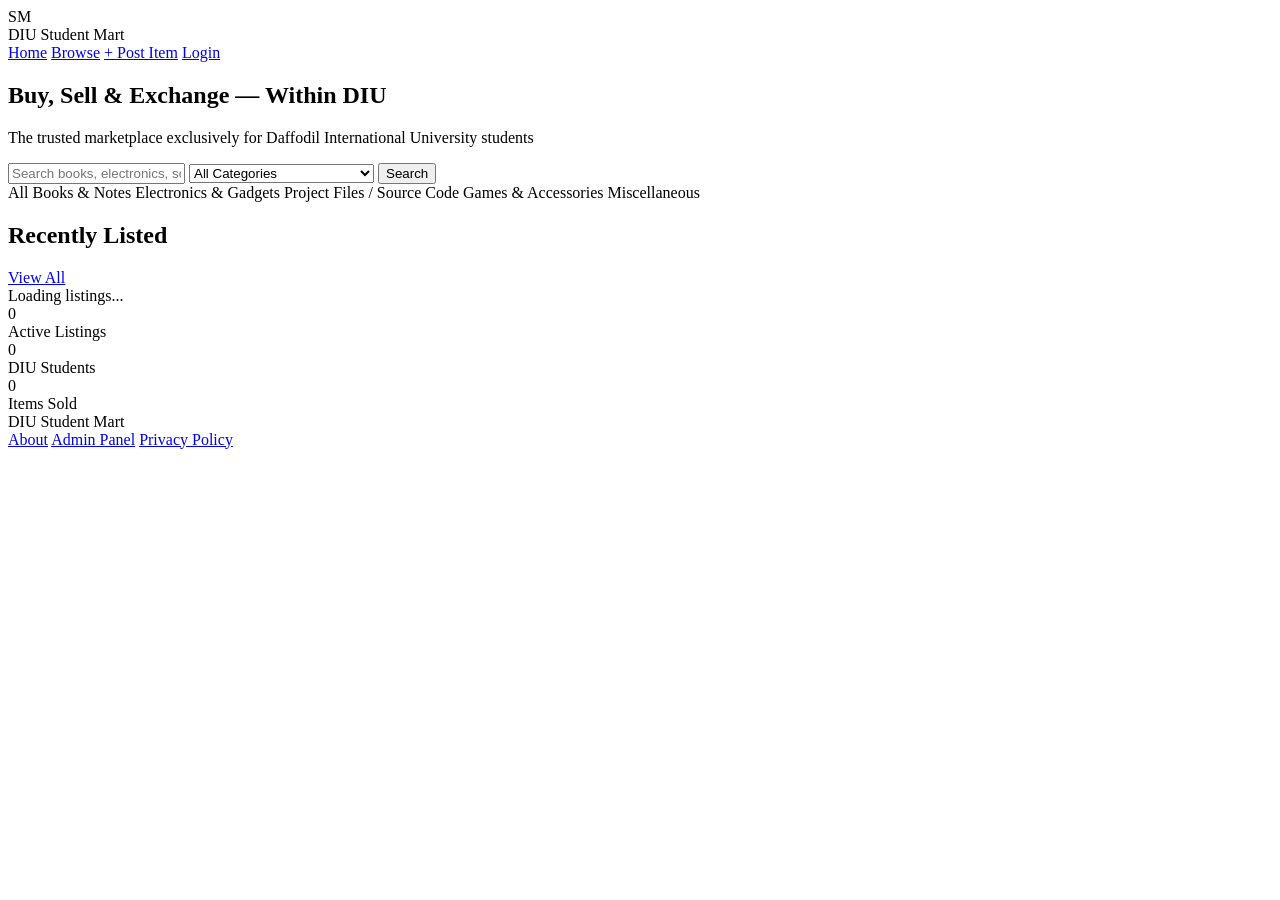
==== index.html @ abf8feaa "232-35-433 worked on client side logic in index" ====
<!DOCTYPE html>
<html lang="en">
<head>
  <meta charset="UTF-8">
  <meta name="viewport" content="width=device-width, initial-scale=1.0">
  <title>DIU Student Mart</title>
  <link rel="stylesheet" href="style.css">
</head>
<body>
 
  <!-- NAVBAR -->
  <nav class="navbar">
    <div class="nav-logo" onclick="window.location.href='index.html'">
      <div class="logo-box">SM</div>
      DIU Student Mart
    </div>
    <div class="nav-links">
      <a href="index.html" class="active">Home</a>
      <a href="listings.html">Browse</a>
      <a href="post-listing.html" class="btn-post">+ Post Item</a>
      <a href="profile.html" id="nav-profile" style="display:none">Profile</a>
      <a href="admin.html" id="nav-admin" style="display:none">Admin</a>
      <a href="auth.html" id="nav-login">Login</a>
      <a href="#" id="nav-logout" style="display:none" onclick="logout()">Logout</a>
    </div>
  </nav>
 
  <!-- HERO -->
  <section class="hero">
    <h1>Buy, Sell & Exchange — Within DIU</h1>
    <p>The trusted marketplace exclusively for Daffodil International University students</p>
    <div class="search-bar">
      <input type="text" id="search-input" placeholder="Search books, electronics, source code...">
      <select id="search-cat">
        <option value="">All Categories</option>
        <option>Books & Notes</option>
        <option>Electronics & Gadgets</option>
        <option>Project Files / Source Code</option>
        <option>Games & Accessories</option>
        <option>Miscellaneous</option>
      </select>
      <button onclick="searchItems()">Search</button>
    </div>
  </section>
 
  <!-- CATEGORIES -->
  <section class="container">
    <div class="cat-pills" id="cat-pills">
      <span class="cat-pill active" onclick="filterCat('', this)">All</span>
      <span class="cat-pill" onclick="filterCat('Books & Notes', this)">Books & Notes</span>
      <span class="cat-pill" onclick="filterCat('Electronics & Gadgets', this)">Electronics & Gadgets</span>
      <span class="cat-pill" onclick="filterCat('Project Files / Source Code', this)">Project Files / Source Code</span>
      <span class="cat-pill" onclick="filterCat('Games & Accessories', this)">Games & Accessories</span>
      <span class="cat-pill" onclick="filterCat('Miscellaneous', this)">Miscellaneous</span>
    </div>
  </section>
  
  <!-- LISTINGS -->

  <section class="container">
    <div class="section-header">
      <h2>Recently Listed</h2>
      <a href="listings.html">View All</a>
    </div>
    <div class="grid" id="home-grid">
      <div class="loading">Loading listings...</div>
    </div>
  </section>
 
  <!-- STATS -->
  <section class="container">
    <div class="stats-row">
      <div class="stat-box">
        <div class="stat-num" id="stat-listings">0</div>
        <div class="stat-label">Active Listings</div>
      </div>
      <div class="stat-box">
        <div class="stat-num" id="stat-users">0</div>
        <div class="stat-label">DIU Students</div>
      </div>
      <div class="stat-box">
        <div class="stat-num" id="stat-sold">0</div>
        <div class="stat-label">Items Sold</div>
      </div>
    </div>
  </section>
 
  <!-- FOOTER -->
  <footer class="footer">
    <div class="footer-logo">DIU Student Mart</div>
    <div class="footer-links">
      <a href="#">About</a>
      <a href="admin.html">Admin Panel</a>
      <a href="#">Privacy Policy</a>
    </div>
  </footer>
 
  <script src="app.js"></script>
  <script>
 // Load listings on page load
    window.onload = function() {
      checkLoginStatus();
      loadHomeListings();
      loadStats();
    };
 
    function loadHomeListings(cat = '', search = '') {
      fetch(`api/listings.php?action=getAll&cat=${cat}&search=${search}`)
        .then(res => res.json())
        .then(data => {
          const grid = document.getElementById('home-grid');
          if (!data.length) {
            grid.innerHTML = '<div class="empty">No listings found.</div>';
            return;
          }
          grid.innerHTML = data.slice(0, 8).map(cardHtml).join('');
        })
        .catch(() => {
          document.getElementById('home-grid').innerHTML = '<div class="empty">Could not load listings. Make sure XAMPP is running.</div>';
        });
    }
 
    function loadStats() {
      fetch('api/listings.php?action=stats')
        .then(res => res.json())
        .then(data => {
          document.getElementById('stat-listings').textContent = data.listings || 0;
          document.getElementById('stat-users').textContent = data.users || 0;
          document.getElementById('stat-sold').textContent = data.sold || 0;
        });
    }
 
    function filterCat(cat, el) {
      document.querySelectorAll('.cat-pill').forEach(p => p.classList.remove('active'));
      el.classList.add('active');
      loadHomeListings(cat);
    }
 
    function searchItems() {
      const q = document.getElementById('search-input').value;
      const cat = document.getElementById('search-cat').value;
      window.location.href = `listings.html?search=${q}&cat=${cat}`;
    }
  </script>
</body>
</html>
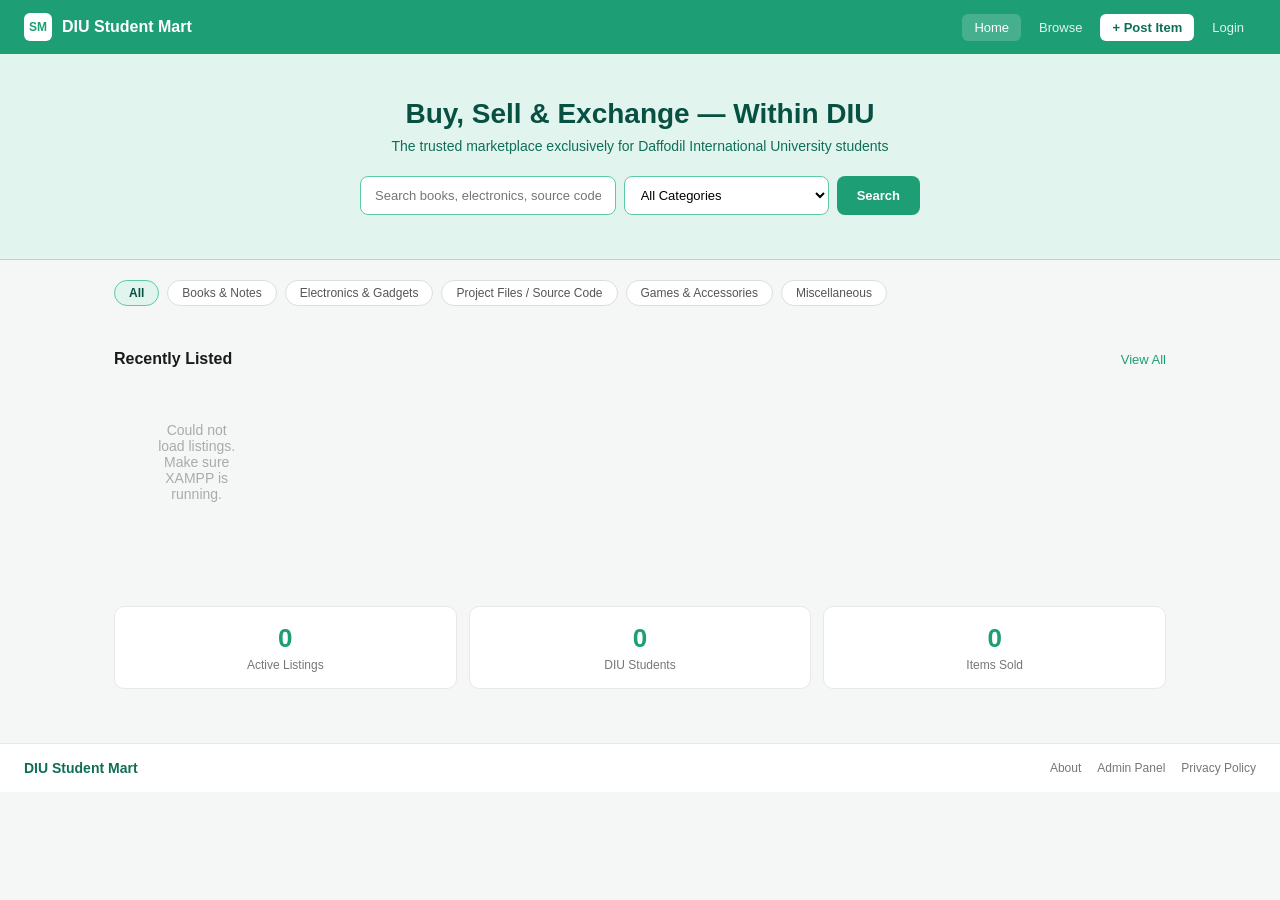
==== commit e0a984bc: "232-35-584 fix the searchiteam issues" ====
--- a/index.html
+++ b/index.html
@@ -56,7 +56,6 @@
   </section>
   
   <!-- LISTINGS -->
-
   <section class="container">
     <div class="section-header">
       <h2>Recently Listed</h2>
@@ -97,7 +96,6 @@
  
   <script src="app.js"></script>
   <script>
- // Load listings on page load
     window.onload = function() {
       checkLoginStatus();
       loadHomeListings();
@@ -139,7 +137,8 @@
     function searchItems() {
       const q = document.getElementById('search-input').value;
       const cat = document.getElementById('search-cat').value;
-      window.location.href = `listings.html?search=${q}&cat=${cat}`;
+      // ✅ FIXED: encodeURIComponent added
+      window.location.href = `listings.html?search=${encodeURIComponent(q)}&cat=${encodeURIComponent(cat)}`;
     }
   </script>
 </body>
--- a/style.css
+++ b/style.css
@@ -0,0 +1,152 @@
+/* ===== GLOBAL ===== */
+* { box-sizing: border-box; margin: 0; padding: 0; }
+body { font-family: 'Segoe UI', sans-serif; background: #f5f7f6; color: #1a1a1a; }
+a { text-decoration: none; color: inherit; }
+ 
+/* ===== NAVBAR ===== */
+.navbar { background: #1D9E75; padding: 0 24px; height: 54px; display: flex; align-items: center; justify-content: space-between; position: sticky; top: 0; z-index: 999; }
+.nav-logo { font-size: 16px; font-weight: 600; color: #fff; cursor: pointer; display: flex; align-items: center; gap: 10px; }
+.logo-box { background: #fff; border-radius: 6px; width: 28px; height: 28px; display: flex; align-items: center; justify-content: center; font-size: 12px; font-weight: 700; color: #1D9E75; }
+.nav-links { display: flex; gap: 6px; align-items: center; }
+.nav-links a { color: rgba(255,255,255,0.88); font-size: 13px; padding: 6px 12px; border-radius: 6px; transition: background 0.2s; }
+.nav-links a:hover, .nav-links a.active { background: rgba(255,255,255,0.18); color: #fff; }
+.btn-post { background: #fff !important; color: #0F6E56 !important; font-weight: 600 !important; }
+.btn-post:hover { background: #e8f8f2 !important; }
+ 
+/* ===== HERO ===== */
+.hero { background: #E1F5EE; border-bottom: 1px solid #9FE1CB; padding: 44px 24px; text-align: center; }
+.hero h1 { font-size: 28px; font-weight: 700; color: #085041; margin-bottom: 8px; }
+.hero p { font-size: 14px; color: #0F6E56; margin-bottom: 22px; }
+.search-bar { display: flex; gap: 8px; max-width: 560px; margin: 0 auto; flex-wrap: wrap; justify-content: center; }
+.search-bar input { flex: 1; min-width: 200px; padding: 10px 14px; border: 1px solid #5DCAA5; border-radius: 8px; font-size: 13px; background: #fff; outline: none; }
+.search-bar select { padding: 10px 12px; border: 1px solid #5DCAA5; border-radius: 8px; font-size: 13px; background: #fff; }
+.search-bar button { background: #1D9E75; color: #fff; border: none; border-radius: 8px; padding: 10px 20px; font-size: 13px; font-weight: 600; cursor: pointer; }
+.search-bar button:hover { background: #0F6E56; }
+ 
+/* ===== CONTAINER ===== */
+.container { max-width: 1100px; margin: 0 auto; padding: 20px 24px; }
+ 
+/* ===== CATEGORY PILLS ===== */
+.cat-pills { display: flex; gap: 8px; flex-wrap: wrap; margin-bottom: 4px; }
+.cat-pill { background: #fff; border: 1px solid #ddd; border-radius: 20px; padding: 5px 14px; font-size: 12px; color: #555; cursor: pointer; transition: all 0.2s; }
+.cat-pill:hover, .cat-pill.active { background: #E1F5EE; border-color: #5DCAA5; color: #085041; font-weight: 600; }
+ 
+/* ===== SECTION HEADER ===== */
+.section-header { display: flex; justify-content: space-between; align-items: center; margin-bottom: 14px; }
+.section-header h2 { font-size: 16px; font-weight: 600; }
+.section-header a { font-size: 13px; color: #1D9E75; }
+ 
+/* ===== GRID ===== */
+.grid { display: grid; grid-template-columns: repeat(auto-fill, minmax(160px, 1fr)); gap: 12px; margin-bottom: 24px; }
+ 
+/* ===== CARD ===== */
+.card { background: #fff; border: 1px solid #e8e8e8; border-radius: 10px; overflow: hidden; cursor: pointer; transition: border-color 0.2s, transform 0.15s; }
+.card:hover { border-color: #5DCAA5; transform: translateY(-2px); }
+.card-img { height: 100px; display: flex; align-items: center; justify-content: center; font-size: 32px; background: #f5f7f6; }
+.card-body { padding: 10px; }
+.card-title { font-size: 13px; font-weight: 600; white-space: nowrap; overflow: hidden; text-overflow: ellipsis; margin-bottom: 4px; }
+.card-price { font-size: 14px; font-weight: 700; color: #0F6E56; margin-bottom: 6px; }
+.card-footer { display: flex; justify-content: space-between; align-items: center; }
+.card-dept { font-size: 10px; color: #999; }
+ 
+/* ===== BADGES ===== */
+.badge { font-size: 10px; padding: 2px 8px; border-radius: 10px; font-weight: 600; }
+.badge-available { background: #E1F5EE; color: #085041; }
+.badge-used { background: #FAEEDA; color: #633806; }
+.badge-digital { background: #EEEDFE; color: #3C3489; }
+.badge-reserved { background: #FCEBEB; color: #791F1F; }
+.badge-new { background: #EAF3DE; color: #27500A; }
+
+/* ===== STATS ===== */
+.stats-row { display: grid; grid-template-columns: repeat(3, 1fr); gap: 12px; margin-bottom: 24px; }
+.stat-box { background: #fff; border: 1px solid #e8e8e8; border-radius: 10px; padding: 16px; text-align: center; }
+.stat-num { font-size: 26px; font-weight: 700; color: #1D9E75; }
+.stat-label { font-size: 12px; color: #777; margin-top: 4px; }
+ 
+/* ===== AUTH ===== */
+.auth-card { background: #fff; border: 1px solid #e8e8e8; border-radius: 12px; padding: 28px; }
+.auth-title { font-size: 20px; font-weight: 700; text-align: center; margin-bottom: 4px; }
+.auth-sub { font-size: 13px; color: #777; text-align: center; margin-bottom: 22px; }
+.auth-switch { font-size: 12px; color: #777; text-align: center; margin-top: 14px; }
+.auth-switch span { color: #1D9E75; cursor: pointer; font-weight: 600; }
+.demo-hint { font-size: 11px; color: #aaa; text-align: center; margin-top: 8px; }
+ 
+/* ===== FORMS ===== */
+.form-group { margin-bottom: 14px; }
+.form-group label { display: block; font-size: 12px; color: #555; margin-bottom: 5px; font-weight: 500; }
+.form-group input, .form-group select, .form-group textarea { width: 100%; padding: 9px 12px; border: 1px solid #ddd; border-radius: 8px; font-size: 13px; background: #fff; color: #1a1a1a; outline: none; transition: border-color 0.2s; }
+.form-group input:focus, .form-group select:focus, .form-group textarea:focus { border-color: #1D9E75; }
+.form-group textarea { resize: vertical; min-height: 90px; }
+.btn-full { width: 100%; background: #1D9E75; color: #fff; border: none; border-radius: 8px; padding: 11px; font-size: 14px; font-weight: 600; cursor: pointer; margin-top: 4px; transition: background 0.2s; }
+.btn-full:hover { background: #0F6E56; }
+.btn-outline { width: 100%; background: transparent; color: #1D9E75; border: 1px solid #1D9E75; border-radius: 8px; padding: 10px; font-size: 13px; cursor: pointer; margin-top: 8px; transition: all 0.2s; }
+.btn-outline:hover { background: #E1F5EE; }
+ 
+/* ===== ALERTS ===== */
+.alert { padding: 10px 14px; border-radius: 8px; font-size: 13px; margin-bottom: 14px; }
+.alert-error { background: #FCEBEB; color: #791F1F; }
+.alert-success { background: #E1F5EE; color: #085041; }
+ 
+/* ===== DETAIL PAGE ===== */
+.detail-wrap { max-width: 700px; margin: 0 auto; }
+.back-btn { background: transparent; border: 1px solid #ddd; border-radius: 6px; padding: 6px 14px; font-size: 12px; cursor: pointer; margin-bottom: 16px; color: #555; }
+.back-btn:hover { background: #f5f7f6; }
+.detail-card { background: #fff; border: 1px solid #e8e8e8; border-radius: 12px; overflow: hidden; margin-bottom: 14px; }
+.detail-img { height: 200px; display: flex; align-items: center; justify-content: center; font-size: 72px; background: #f5f7f6; }
+.detail-info { padding: 20px; }
+.detail-title { font-size: 20px; font-weight: 700; margin-bottom: 6px; }
+.detail-price { font-size: 22px; font-weight: 700; color: #0F6E56; margin-bottom: 12px; }
+.detail-tags { display: flex; gap: 8px; flex-wrap: wrap; margin-bottom: 14px; }
+.detail-desc { font-size: 13px; color: #555; line-height: 1.7; margin-bottom: 16px; }
+.seller-box { display: flex; align-items: center; gap: 12px; padding: 14px; background: #f5f7f6; border-radius: 8px; margin-bottom: 14px; }
+.seller-avatar { width: 42px; height: 42px; border-radius: 50%; background: #E1F5EE; display: flex; align-items: center; justify-content: center; font-size: 14px; font-weight: 700; color: #085041; }
+.seller-name { font-size: 14px; font-weight: 600; }
+.seller-meta { font-size: 12px; color: #777; }
+ 
+/* ===== PROFILE ===== */
+.profile-header { background: #fff; border: 1px solid #e8e8e8; border-radius: 12px; padding: 22px; display: flex; gap: 18px; align-items: center; margin-bottom: 18px; }
+.profile-avatar { width: 60px; height: 60px; border-radius: 50%; background: #E1F5EE; display: flex; align-items: center; justify-content: center; font-size: 20px; font-weight: 700; color: #085041; flex-shrink: 0; }
+.profile-name { font-size: 18px; font-weight: 700; }
+.profile-meta { font-size: 13px; color: #777; margin-top: 3px; }
+.tab-row { display: flex; gap: 6px; margin-bottom: 16px; flex-wrap: wrap; }
+.tab-btn { background: #fff; border: 1px solid #ddd; border-radius: 8px; padding: 7px 16px; font-size: 13px; cursor: pointer; color: #555; transition: all 0.2s; }
+.tab-btn.active { background: #E1F5EE; border-color: #5DCAA5; color: #085041; font-weight: 600; }
+
+/* ===== ADMIN ===== */
+.admin-stats { display: grid; grid-template-columns: repeat(4, 1fr); gap: 10px; margin-bottom: 18px; }
+.admin-table { width: 100%; border-collapse: collapse; font-size: 13px; background: #fff; border-radius: 10px; overflow: hidden; border: 1px solid #e8e8e8; }
+.admin-table th { background: #f5f7f6; padding: 10px 12px; text-align: left; font-weight: 600; color: #555; font-size: 12px; }
+.admin-table td { padding: 10px 12px; border-top: 1px solid #f0f0f0; }
+.btn-delete { background: #FCEBEB; color: #791F1F; border: none; border-radius: 5px; padding: 4px 10px; font-size: 11px; cursor: pointer; font-weight: 600; }
+.btn-ban { background: #FAEEDA; color: #633806; border: none; border-radius: 5px; padding: 4px 10px; font-size: 11px; cursor: pointer; font-weight: 600; }
+
+/* ===== MODAL ===== */
+.modal-overlay { display: none; position: fixed; top: 0; left: 0; width: 100%; height: 100%; background: rgba(0,0,0,0.45); z-index: 1000; align-items: center; justify-content: center; }
+.modal-overlay.show { display: flex; }
+.modal-box { background: #fff; border-radius: 12px; padding: 24px; width: 90%; max-width: 400px; }
+.modal-header { display: flex; justify-content: space-between; align-items: center; margin-bottom: 16px; }
+.modal-title { font-size: 16px; font-weight: 700; }
+.modal-close { background: none; border: none; font-size: 18px; cursor: pointer; color: #777; }
+ 
+/* ===== MISC ===== */
+.loading { text-align: center; padding: 30px; color: #777; font-size: 14px; }
+.empty { text-align: center; padding: 40px; color: #aaa; font-size: 14px; }
+.toast { position: fixed; bottom: 24px; left: 50%; transform: translateX(-50%); background: #085041; color: #E1F5EE; padding: 10px 22px; border-radius: 8px; font-size: 13px; opacity: 0; transition: opacity 0.3s; pointer-events: none; z-index: 9999; white-space: nowrap; }
+.toast.show { opacity: 1; }
+.two-col { display: grid; grid-template-columns: 1fr 1fr; gap: 12px; }
+.post-card { background: #fff; border: 1px solid #e8e8e8; border-radius: 12px; padding: 22px; max-width: 560px; margin: 0 auto; }
+ 
+/* ===== FOOTER ===== */
+.footer { background: #fff; border-top: 1px solid #e8e8e8; padding: 16px 24px; display: flex; justify-content: space-between; align-items: center; margin-top: 10px; }
+.footer-logo { font-size: 14px; font-weight: 700; color: #0F6E56; }
+.footer-links { display: flex; gap: 16px; }
+.footer-links a { font-size: 12px; color: #777; }
+ 
+/* ===== RESPONSIVE ===== */
+@media (max-width: 600px) {
+  .nav-links a { font-size: 11px; padding: 5px 7px; }
+  .hero h1 { font-size: 20px; }
+  .admin-stats { grid-template-columns: repeat(2, 1fr); }
+  .two-col { grid-template-columns: 1fr; }
+  .stats-row { grid-template-columns: 1fr; }
+}
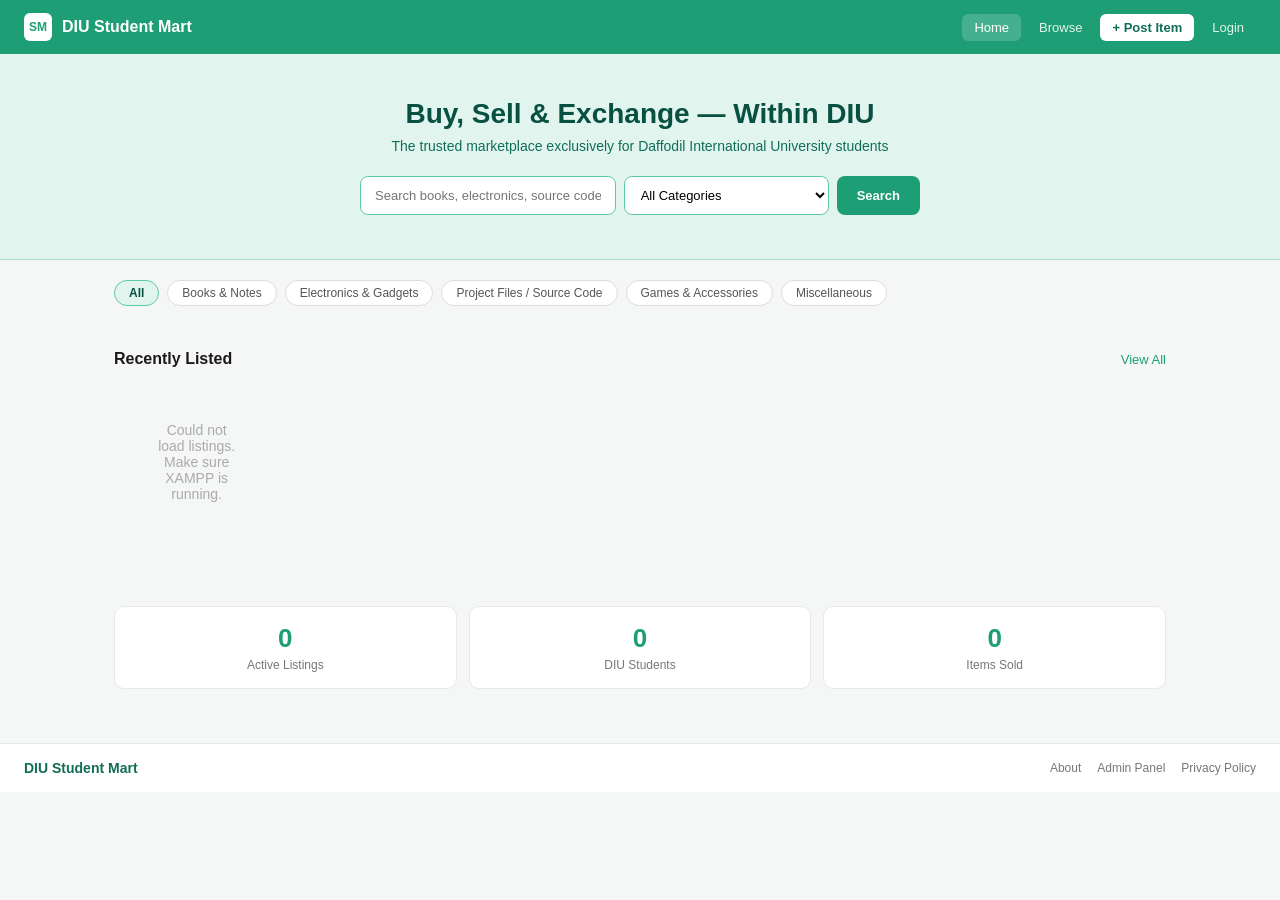
==== commit 07e2e11d: "232-35-433 fix the listings syntex error" ====
--- a/index.html
+++ b/index.html
@@ -16,7 +16,7 @@
     </div>
     <div class="nav-links">
       <a href="index.html" class="active">Home</a>
-      <a href="listings.html">Browse</a>
+      <a href="Listing.html">Browse</a>
       <a href="post-listing.html" class="btn-post">+ Post Item</a>
       <a href="profile.html" id="nav-profile" style="display:none">Profile</a>
       <a href="admin.html" id="nav-admin" style="display:none">Admin</a>
@@ -59,7 +59,7 @@
   <section class="container">
     <div class="section-header">
       <h2>Recently Listed</h2>
-      <a href="listings.html">View All</a>
+      <a href="Listing.html">View All</a>
     </div>
     <div class="grid" id="home-grid">
       <div class="loading">Loading listings...</div>
@@ -137,8 +137,7 @@
     function searchItems() {
       const q = document.getElementById('search-input').value;
       const cat = document.getElementById('search-cat').value;
-      // ✅ FIXED: encodeURIComponent added
-      window.location.href = `listings.html?search=${encodeURIComponent(q)}&cat=${encodeURIComponent(cat)}`;
+      window.location.href = `Listing.html?search=${encodeURIComponent(q)}&cat=${encodeURIComponent(cat)}`;
     }
   </script>
 </body>
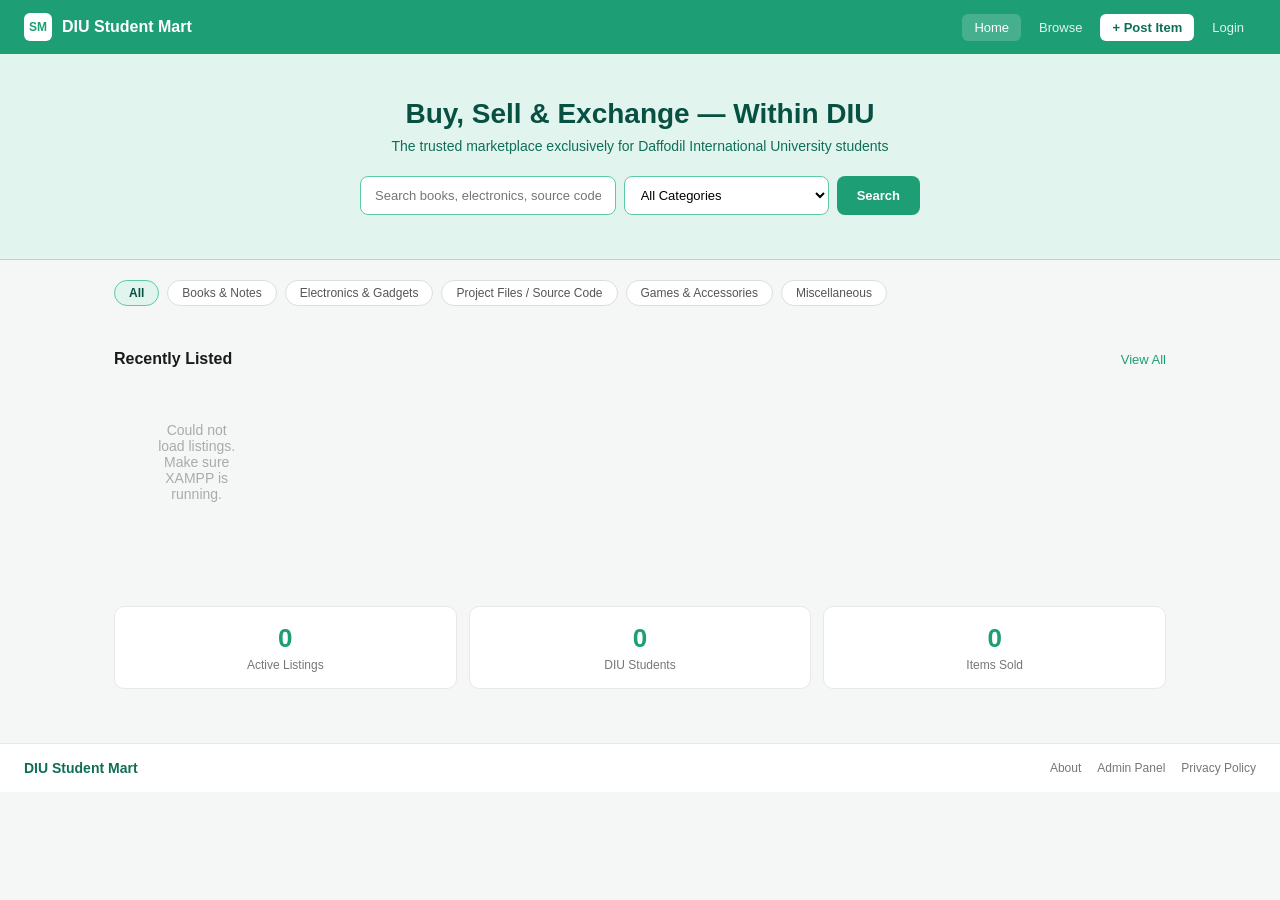
==== commit 2e8d19c0: "232-35-433 fix the category pills issues" ====
--- a/index.html
+++ b/index.html
@@ -103,7 +103,7 @@
     };
  
     function loadHomeListings(cat = '', search = '') {
-      fetch(`api/listings.php?action=getAll&cat=${cat}&search=${search}`)
+      fetch(`api/listings.php?action=getAll&cat=${encodeURIComponent(cat)}&search=${encodeURIComponent(search)}`)
         .then(res => res.json())
         .then(data => {
           const grid = document.getElementById('home-grid');
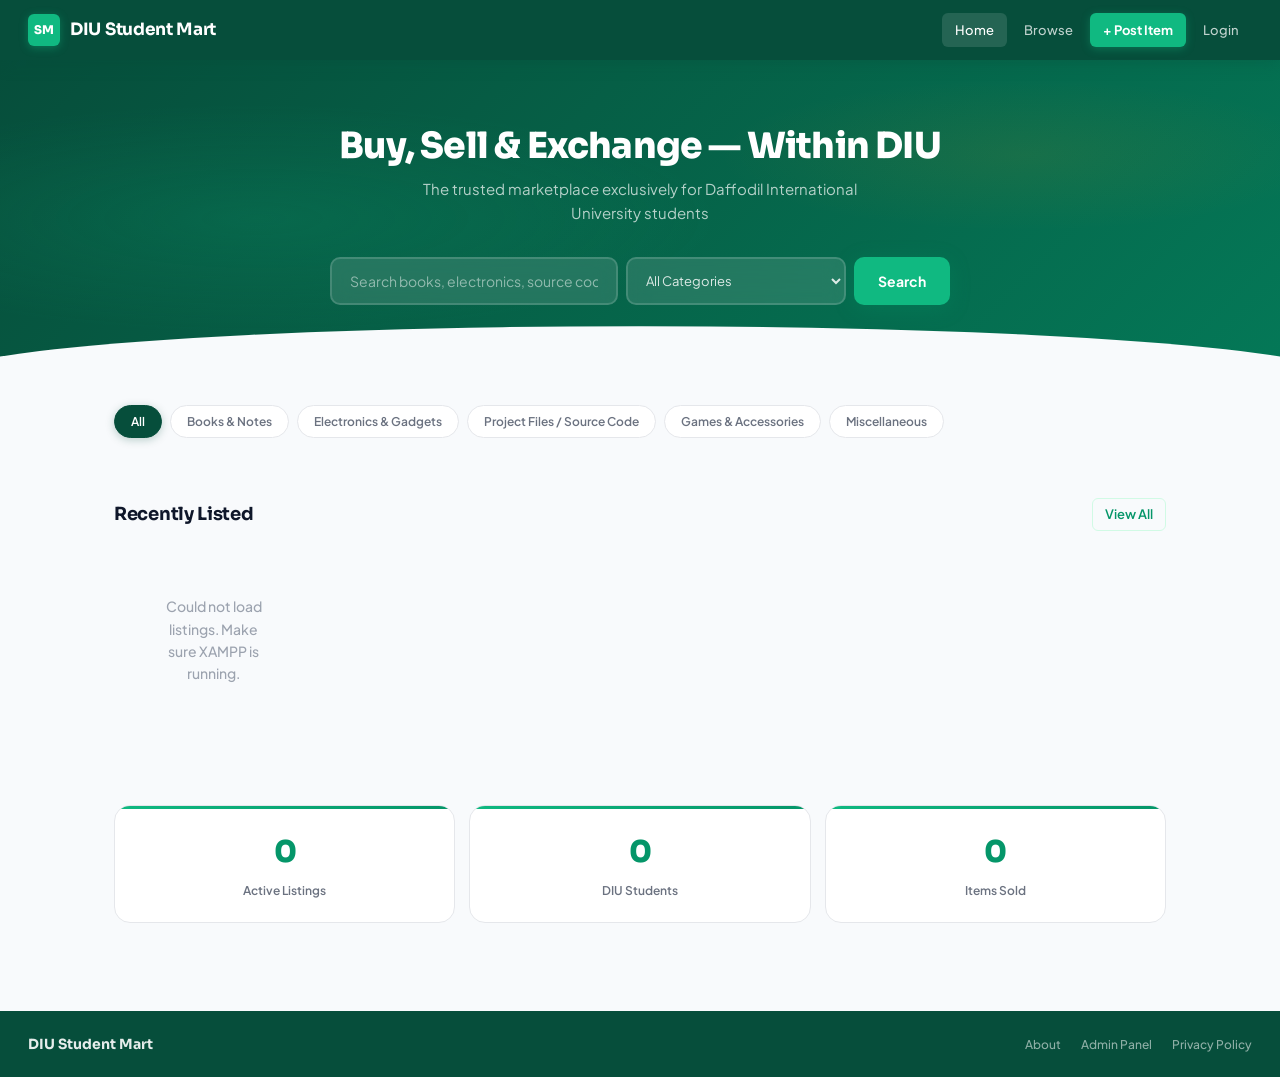
==== commit 885aa1bb: "232-35-433 fix the listing issues" ====
--- a/index.html
+++ b/index.html
@@ -7,8 +7,7 @@
   <link rel="stylesheet" href="style.css">
 </head>
 <body>
- 
-  <!-- NAVBAR -->
+
   <nav class="navbar">
     <div class="nav-logo" onclick="window.location.href='index.html'">
       <div class="logo-box">SM</div>
@@ -24,8 +23,7 @@
       <a href="#" id="nav-logout" style="display:none" onclick="logout()">Logout</a>
     </div>
   </nav>
- 
-  <!-- HERO -->
+
   <section class="hero">
     <h1>Buy, Sell & Exchange — Within DIU</h1>
     <p>The trusted marketplace exclusively for Daffodil International University students</p>
@@ -42,8 +40,7 @@
       <button onclick="searchItems()">Search</button>
     </div>
   </section>
- 
-  <!-- CATEGORIES -->
+
   <section class="container">
     <div class="cat-pills" id="cat-pills">
       <span class="cat-pill active" onclick="filterCat('', this)">All</span>
@@ -54,8 +51,7 @@
       <span class="cat-pill" onclick="filterCat('Miscellaneous', this)">Miscellaneous</span>
     </div>
   </section>
-  
-  <!-- LISTINGS -->
+
   <section class="container">
     <div class="section-header">
       <h2>Recently Listed</h2>
@@ -65,8 +61,7 @@
       <div class="loading">Loading listings...</div>
     </div>
   </section>
- 
-  <!-- STATS -->
+
   <section class="container">
     <div class="stats-row">
       <div class="stat-box">
@@ -83,8 +78,7 @@
       </div>
     </div>
   </section>
- 
-  <!-- FOOTER -->
+
   <footer class="footer">
     <div class="footer-logo">DIU Student Mart</div>
     <div class="footer-links">
@@ -93,19 +87,21 @@
       <a href="#">Privacy Policy</a>
     </div>
   </footer>
- 
+
+  <div class="toast" id="toast"></div>
+
   <script src="app.js"></script>
   <script>
     window.onload = function() {
       checkLoginStatus();
-      loadHomeListings();
+      loadHomeListings('', '');
       loadStats();
     };
- 
-    function loadHomeListings(cat = '', search = '') {
-      fetch(`api/listings.php?action=getAll&cat=${encodeURIComponent(cat)}&search=${encodeURIComponent(search)}`)
-        .then(res => res.json())
-        .then(data => {
+
+    function loadHomeListings(cat, search) {
+      fetch('/diu-student-mart/api/listings.php?action=getAll&cat=' + encodeURIComponent(cat) + '&search=' + encodeURIComponent(search))
+        .then(function(res) { return res.json(); })
+        .then(function(data) {
           const grid = document.getElementById('home-grid');
           if (!data.length) {
             grid.innerHTML = '<div class="empty">No listings found.</div>';
@@ -113,31 +109,35 @@
           }
           grid.innerHTML = data.slice(0, 8).map(cardHtml).join('');
         })
-        .catch(() => {
+        .catch(function() {
           document.getElementById('home-grid').innerHTML = '<div class="empty">Could not load listings. Make sure XAMPP is running.</div>';
         });
     }
- 
+
     function loadStats() {
-      fetch('api/listings.php?action=stats')
-        .then(res => res.json())
-        .then(data => {
+      fetch('/diu-student-mart/api/listings.php?action=stats')
+        .then(function(res) { return res.json(); })
+        .then(function(data) {
           document.getElementById('stat-listings').textContent = data.listings || 0;
-          document.getElementById('stat-users').textContent = data.users || 0;
-          document.getElementById('stat-sold').textContent = data.sold || 0;
+          document.getElementById('stat-users').textContent    = data.users    || 0;
+          document.getElementById('stat-sold').textContent     = data.sold     || 0;
         });
     }
- 
+
     function filterCat(cat, el) {
-      document.querySelectorAll('.cat-pill').forEach(p => p.classList.remove('active'));
+      document.querySelectorAll('.cat-pill').forEach(function(p) { p.classList.remove('active'); });
       el.classList.add('active');
-      loadHomeListings(cat);
+      if (cat === '') {
+        loadHomeListings('', '');
+      } else {
+        window.location.href = 'Listing.html?cat=' + encodeURIComponent(cat);
+      }
     }
- 
+
     function searchItems() {
-      const q = document.getElementById('search-input').value;
+      const q   = document.getElementById('search-input').value.trim();
       const cat = document.getElementById('search-cat').value;
-      window.location.href = `Listing.html?search=${encodeURIComponent(q)}&cat=${encodeURIComponent(cat)}`;
+      window.location.href = 'Listing.html?search=' + encodeURIComponent(q) + '&cat=' + encodeURIComponent(cat);
     }
   </script>
 </body>
--- a/style.css
+++ b/style.css
@@ -1,152 +1,811 @@
-/* ===== GLOBAL ===== */
-* { box-sizing: border-box; margin: 0; padding: 0; }
-body { font-family: 'Segoe UI', sans-serif; background: #f5f7f6; color: #1a1a1a; }
+
+/* ============================================================
+   DIU STUDENT MART — Complete Style Redesign
+   ============================================================ */
+
+@import url('https://fonts.googleapis.com/css2?family=Plus+Jakarta+Sans:wght@400;500;600;700;800&family=Sora:wght@400;600;700;800&display=swap');
+
+/* ===== CSS VARIABLES ===== */
+:root {
+  --green-dark:   #064E3B;
+  --green-main:   #059669;
+  --green-mid:    #10B981;
+  --green-light:  #D1FAE5;
+  --green-subtle: #ECFDF5;
+  --accent:       #F59E0B;
+  --accent-light: #FEF3C7;
+  --red:          #EF4444;
+  --red-light:    #FEE2E2;
+  --purple-light: #EDE9FE;
+  --purple:       #7C3AED;
+  --text-dark:    #0F172A;
+  --text-mid:     #374151;
+  --text-muted:   #6B7280;
+  --text-faint:   #9CA3AF;
+  --border:       #E5E7EB;
+  --border-light: #F3F4F6;
+  --bg:           #F8FAFC;
+  --bg-white:     #FFFFFF;
+  --shadow-sm:    0 1px 3px rgba(0,0,0,0.06), 0 1px 2px rgba(0,0,0,0.04);
+  --shadow-md:    0 4px 16px rgba(0,0,0,0.08), 0 2px 6px rgba(0,0,0,0.04);
+  --shadow-lg:    0 10px 40px rgba(0,0,0,0.1), 0 4px 12px rgba(0,0,0,0.06);
+  --shadow-green: 0 4px 20px rgba(5,150,105,0.25);
+  --radius-sm:    6px;
+  --radius-md:    10px;
+  --radius-lg:    16px;
+  --radius-xl:    22px;
+  --radius-full:  9999px;
+  --font-body:    'Plus Jakarta Sans', sans-serif;
+  --font-display: 'Sora', sans-serif;
+  --transition:   0.2s cubic-bezier(0.4, 0, 0.2, 1);
+}
+
+/* ===== RESET & BASE ===== */
+*, *::before, *::after { box-sizing: border-box; margin: 0; padding: 0; }
+
+body {
+  font-family: var(--font-body);
+  background: var(--bg);
+  color: var(--text-dark);
+  line-height: 1.6;
+  -webkit-font-smoothing: antialiased;
+}
+
 a { text-decoration: none; color: inherit; }
- 
+
 /* ===== NAVBAR ===== */
-.navbar { background: #1D9E75; padding: 0 24px; height: 54px; display: flex; align-items: center; justify-content: space-between; position: sticky; top: 0; z-index: 999; }
-.nav-logo { font-size: 16px; font-weight: 600; color: #fff; cursor: pointer; display: flex; align-items: center; gap: 10px; }
-.logo-box { background: #fff; border-radius: 6px; width: 28px; height: 28px; display: flex; align-items: center; justify-content: center; font-size: 12px; font-weight: 700; color: #1D9E75; }
-.nav-links { display: flex; gap: 6px; align-items: center; }
-.nav-links a { color: rgba(255,255,255,0.88); font-size: 13px; padding: 6px 12px; border-radius: 6px; transition: background 0.2s; }
-.nav-links a:hover, .nav-links a.active { background: rgba(255,255,255,0.18); color: #fff; }
-.btn-post { background: #fff !important; color: #0F6E56 !important; font-weight: 600 !important; }
-.btn-post:hover { background: #e8f8f2 !important; }
- 
+.navbar {
+  background: var(--green-dark);
+  padding: 0 28px;
+  height: 60px;
+  display: flex;
+  align-items: center;
+  justify-content: space-between;
+  position: sticky;
+  top: 0;
+  z-index: 999;
+  box-shadow: 0 2px 16px rgba(6,78,59,0.35);
+}
+
+.nav-logo {
+  font-family: var(--font-display);
+  font-size: 17px;
+  font-weight: 700;
+  color: #fff;
+  cursor: pointer;
+  display: flex;
+  align-items: center;
+  gap: 10px;
+  letter-spacing: -0.3px;
+}
+
+.logo-box {
+  background: var(--green-mid);
+  border-radius: var(--radius-sm);
+  width: 32px; height: 32px;
+  display: flex; align-items: center; justify-content: center;
+  font-size: 12px; font-weight: 800;
+  color: #fff;
+  letter-spacing: 0.5px;
+  box-shadow: 0 2px 8px rgba(16,185,129,0.4);
+}
+
+.nav-links {
+  display: flex;
+  gap: 4px;
+  align-items: center;
+}
+
+.nav-links a {
+  color: rgba(255,255,255,0.75);
+  font-size: 13px;
+  font-weight: 500;
+  padding: 7px 13px;
+  border-radius: var(--radius-sm);
+  transition: all var(--transition);
+}
+
+.nav-links a:hover,
+.nav-links a.active {
+  background: rgba(255,255,255,0.12);
+  color: #fff;
+}
+
+.btn-post {
+  background: var(--green-mid) !important;
+  color: #fff !important;
+  font-weight: 700 !important;
+  border-radius: var(--radius-sm) !important;
+  box-shadow: 0 2px 8px rgba(16,185,129,0.35) !important;
+}
+
+.btn-post:hover {
+  background: #0ea472 !important;
+  transform: translateY(-1px);
+  box-shadow: 0 4px 14px rgba(16,185,129,0.45) !important;
+}
+
 /* ===== HERO ===== */
-.hero { background: #E1F5EE; border-bottom: 1px solid #9FE1CB; padding: 44px 24px; text-align: center; }
-.hero h1 { font-size: 28px; font-weight: 700; color: #085041; margin-bottom: 8px; }
-.hero p { font-size: 14px; color: #0F6E56; margin-bottom: 22px; }
-.search-bar { display: flex; gap: 8px; max-width: 560px; margin: 0 auto; flex-wrap: wrap; justify-content: center; }
-.search-bar input { flex: 1; min-width: 200px; padding: 10px 14px; border: 1px solid #5DCAA5; border-radius: 8px; font-size: 13px; background: #fff; outline: none; }
-.search-bar select { padding: 10px 12px; border: 1px solid #5DCAA5; border-radius: 8px; font-size: 13px; background: #fff; }
-.search-bar button { background: #1D9E75; color: #fff; border: none; border-radius: 8px; padding: 10px 20px; font-size: 13px; font-weight: 600; cursor: pointer; }
-.search-bar button:hover { background: #0F6E56; }
- 
+.hero {
+  background: linear-gradient(135deg, var(--green-dark) 0%, #065F46 40%, #047857 100%);
+  padding: 64px 24px 72px;
+  text-align: center;
+  position: relative;
+  overflow: hidden;
+}
+
+.hero::before {
+  content: '';
+  position: absolute; inset: 0;
+  background:
+    radial-gradient(ellipse 60% 60% at 20% 50%, rgba(16,185,129,0.15) 0%, transparent 60%),
+    radial-gradient(ellipse 40% 40% at 80% 30%, rgba(245,158,11,0.08) 0%, transparent 60%);
+  pointer-events: none;
+}
+
+.hero::after {
+  content: '';
+  position: absolute;
+  bottom: -1px; left: 0; right: 0;
+  height: 52px;
+  background: var(--bg);
+  clip-path: ellipse(55% 100% at 50% 100%);
+}
+
+.hero h1 {
+  font-family: var(--font-display);
+  font-size: 36px;
+  font-weight: 800;
+  color: #fff;
+  margin-bottom: 10px;
+  letter-spacing: -0.8px;
+  line-height: 1.2;
+  position: relative;
+}
+
+.hero p {
+  font-size: 15px;
+  color: rgba(255,255,255,0.7);
+  margin-bottom: 32px;
+  max-width: 480px;
+  margin-left: auto;
+  margin-right: auto;
+  position: relative;
+}
+
+/* ===== SEARCH BAR ===== */
+.search-bar {
+  display: flex;
+  gap: 8px;
+  max-width: 620px;
+  margin: 0 auto;
+  flex-wrap: wrap;
+  justify-content: center;
+  position: relative;
+}
+
+.search-bar input {
+  flex: 1;
+  min-width: 220px;
+  padding: 13px 18px;
+  border: 2px solid rgba(255,255,255,0.15);
+  border-radius: var(--radius-md);
+  font-size: 14px;
+  font-family: var(--font-body);
+  background: rgba(255,255,255,0.12);
+  color: #fff;
+  outline: none;
+  backdrop-filter: blur(10px);
+  transition: all var(--transition);
+}
+
+.search-bar input::placeholder { color: rgba(255,255,255,0.5); }
+.search-bar input:focus { border-color: var(--green-mid); background: rgba(255,255,255,0.18); }
+
+.search-bar select {
+  padding: 13px 14px;
+  border: 2px solid rgba(255,255,255,0.15);
+  border-radius: var(--radius-md);
+  font-size: 13px;
+  font-family: var(--font-body);
+  background: rgba(255,255,255,0.12);
+  color: rgba(255,255,255,0.85);
+  outline: none;
+  cursor: pointer;
+  backdrop-filter: blur(10px);
+  transition: all var(--transition);
+}
+
+.search-bar select option { background: var(--green-dark); color: #fff; }
+.search-bar select:focus { border-color: var(--green-mid); }
+
+.search-bar button {
+  background: var(--green-mid);
+  color: #fff;
+  border: none;
+  border-radius: var(--radius-md);
+  padding: 13px 24px;
+  font-size: 14px;
+  font-weight: 700;
+  font-family: var(--font-body);
+  cursor: pointer;
+  transition: all var(--transition);
+  white-space: nowrap;
+  box-shadow: var(--shadow-green);
+}
+
+.search-bar button:hover {
+  background: #0ea472;
+  transform: translateY(-1px);
+  box-shadow: 0 6px 24px rgba(5,150,105,0.4);
+}
+
 /* ===== CONTAINER ===== */
-.container { max-width: 1100px; margin: 0 auto; padding: 20px 24px; }
- 
+.container {
+  max-width: 1100px;
+  margin: 0 auto;
+  padding: 24px 24px;
+}
+
 /* ===== CATEGORY PILLS ===== */
-.cat-pills { display: flex; gap: 8px; flex-wrap: wrap; margin-bottom: 4px; }
-.cat-pill { background: #fff; border: 1px solid #ddd; border-radius: 20px; padding: 5px 14px; font-size: 12px; color: #555; cursor: pointer; transition: all 0.2s; }
-.cat-pill:hover, .cat-pill.active { background: #E1F5EE; border-color: #5DCAA5; color: #085041; font-weight: 600; }
- 
+.cat-pills {
+  display: flex;
+  gap: 8px;
+  flex-wrap: wrap;
+  margin-bottom: 8px;
+  padding: 4px 0;
+}
+
+.cat-pill {
+  background: var(--bg-white);
+  border: 1.5px solid var(--border);
+  border-radius: var(--radius-full);
+  padding: 6px 16px;
+  font-size: 12px;
+  font-weight: 600;
+  color: var(--text-muted);
+  cursor: pointer;
+  transition: all var(--transition);
+  user-select: none;
+}
+
+.cat-pill:hover { border-color: var(--green-mid); color: var(--green-main); background: var(--green-subtle); }
+.cat-pill.active { background: var(--green-dark); border-color: var(--green-dark); color: #fff; box-shadow: 0 2px 8px rgba(6,78,59,0.25); }
+
 /* ===== SECTION HEADER ===== */
-.section-header { display: flex; justify-content: space-between; align-items: center; margin-bottom: 14px; }
-.section-header h2 { font-size: 16px; font-weight: 600; }
-.section-header a { font-size: 13px; color: #1D9E75; }
- 
+.section-header {
+  display: flex;
+  justify-content: space-between;
+  align-items: center;
+  margin-bottom: 16px;
+}
+
+.section-header h2 {
+  font-family: var(--font-display);
+  font-size: 18px;
+  font-weight: 700;
+  color: var(--text-dark);
+  letter-spacing: -0.3px;
+}
+
+.section-header a {
+  font-size: 13px;
+  font-weight: 600;
+  color: var(--green-main);
+  padding: 5px 12px;
+  border-radius: var(--radius-sm);
+  border: 1.5px solid var(--green-light);
+  transition: all var(--transition);
+}
+
+.section-header a:hover { background: var(--green-subtle); border-color: var(--green-mid); }
+
 /* ===== GRID ===== */
-.grid { display: grid; grid-template-columns: repeat(auto-fill, minmax(160px, 1fr)); gap: 12px; margin-bottom: 24px; }
- 
+.grid {
+  display: grid;
+  grid-template-columns: repeat(auto-fill, minmax(175px, 1fr));
+  gap: 14px;
+  margin-bottom: 24px;
+}
+
 /* ===== CARD ===== */
-.card { background: #fff; border: 1px solid #e8e8e8; border-radius: 10px; overflow: hidden; cursor: pointer; transition: border-color 0.2s, transform 0.15s; }
-.card:hover { border-color: #5DCAA5; transform: translateY(-2px); }
-.card-img { height: 100px; display: flex; align-items: center; justify-content: center; font-size: 32px; background: #f5f7f6; }
-.card-body { padding: 10px; }
-.card-title { font-size: 13px; font-weight: 600; white-space: nowrap; overflow: hidden; text-overflow: ellipsis; margin-bottom: 4px; }
-.card-price { font-size: 14px; font-weight: 700; color: #0F6E56; margin-bottom: 6px; }
+.card {
+  background: var(--bg-white);
+  border: 1.5px solid var(--border);
+  border-radius: var(--radius-lg);
+  overflow: hidden;
+  cursor: pointer;
+  transition: all var(--transition);
+  animation: fadeUp 0.4s ease both;
+}
+
+.card:nth-child(1) { animation-delay: 0.02s; }
+.card:nth-child(2) { animation-delay: 0.06s; }
+.card:nth-child(3) { animation-delay: 0.10s; }
+.card:nth-child(4) { animation-delay: 0.14s; }
+.card:nth-child(5) { animation-delay: 0.18s; }
+.card:nth-child(6) { animation-delay: 0.22s; }
+.card:nth-child(7) { animation-delay: 0.26s; }
+.card:nth-child(8) { animation-delay: 0.30s; }
+
+.card:hover {
+  border-color: var(--green-mid);
+  transform: translateY(-4px);
+  box-shadow: var(--shadow-md), 0 0 0 1px var(--green-light);
+}
+
+.card-img {
+  height: 110px;
+  display: flex;
+  align-items: center;
+  justify-content: center;
+  font-size: 40px;
+  background: linear-gradient(135deg, var(--green-subtle) 0%, #F0FDF4 100%);
+}
+
+.card-body { padding: 12px 14px 14px; }
+
+.card-title {
+  font-size: 13px;
+  font-weight: 700;
+  white-space: nowrap;
+  overflow: hidden;
+  text-overflow: ellipsis;
+  margin-bottom: 5px;
+  color: var(--text-dark);
+}
+
+.card-price {
+  font-size: 15px;
+  font-weight: 800;
+  color: var(--green-dark);
+  margin-bottom: 8px;
+  font-family: var(--font-display);
+}
+
 .card-footer { display: flex; justify-content: space-between; align-items: center; }
-.card-dept { font-size: 10px; color: #999; }
- 
+.card-dept { font-size: 10px; color: var(--text-faint); font-weight: 500; background: var(--border-light); padding: 2px 7px; border-radius: var(--radius-full); }
+
 /* ===== BADGES ===== */
-.badge { font-size: 10px; padding: 2px 8px; border-radius: 10px; font-weight: 600; }
-.badge-available { background: #E1F5EE; color: #085041; }
-.badge-used { background: #FAEEDA; color: #633806; }
-.badge-digital { background: #EEEDFE; color: #3C3489; }
-.badge-reserved { background: #FCEBEB; color: #791F1F; }
-.badge-new { background: #EAF3DE; color: #27500A; }
-
-/* ===== STATS ===== */
-.stats-row { display: grid; grid-template-columns: repeat(3, 1fr); gap: 12px; margin-bottom: 24px; }
-.stat-box { background: #fff; border: 1px solid #e8e8e8; border-radius: 10px; padding: 16px; text-align: center; }
-.stat-num { font-size: 26px; font-weight: 700; color: #1D9E75; }
-.stat-label { font-size: 12px; color: #777; margin-top: 4px; }
- 
+.badge { font-size: 10px; padding: 3px 9px; border-radius: var(--radius-full); font-weight: 700; letter-spacing: 0.3px; text-transform: uppercase; }
+.badge-available { background: var(--green-light);  color: var(--green-dark); }
+.badge-used      { background: var(--accent-light);  color: #92400E; }
+.badge-digital   { background: var(--purple-light);  color: var(--purple); }
+.badge-reserved  { background: var(--red-light);     color: #991B1B; }
+.badge-new       { background: #D1FAE5;              color: #065F46; }
+
+/* ===== STATS ROW ===== */
+.stats-row {
+  display: grid;
+  grid-template-columns: repeat(3, 1fr);
+  gap: 14px;
+  margin-bottom: 24px;
+}
+
+.stat-box {
+  background: var(--bg-white);
+  border: 1.5px solid var(--border);
+  border-radius: var(--radius-lg);
+  padding: 22px 16px;
+  text-align: center;
+  position: relative;
+  overflow: hidden;
+  transition: all var(--transition);
+}
+
+.stat-box::before {
+  content: '';
+  position: absolute; top: 0; left: 0; right: 0;
+  height: 3px;
+  background: linear-gradient(90deg, var(--green-mid), var(--green-main));
+}
+
+.stat-box:hover { transform: translateY(-2px); box-shadow: var(--shadow-md); border-color: var(--green-light); }
+
+.stat-num {
+  font-family: var(--font-display);
+  font-size: 30px;
+  font-weight: 800;
+  color: var(--green-main);
+  letter-spacing: -1px;
+}
+
+.stat-label { font-size: 12px; color: var(--text-muted); margin-top: 5px; font-weight: 600; }
+
 /* ===== AUTH ===== */
-.auth-card { background: #fff; border: 1px solid #e8e8e8; border-radius: 12px; padding: 28px; }
-.auth-title { font-size: 20px; font-weight: 700; text-align: center; margin-bottom: 4px; }
-.auth-sub { font-size: 13px; color: #777; text-align: center; margin-bottom: 22px; }
-.auth-switch { font-size: 12px; color: #777; text-align: center; margin-top: 14px; }
-.auth-switch span { color: #1D9E75; cursor: pointer; font-weight: 600; }
-.demo-hint { font-size: 11px; color: #aaa; text-align: center; margin-top: 8px; }
- 
+.auth-card {
+  background: var(--bg-white);
+  border: 1.5px solid var(--border);
+  border-radius: var(--radius-xl);
+  padding: 34px 32px;
+  box-shadow: var(--shadow-lg);
+}
+
+.auth-title {
+  font-family: var(--font-display);
+  font-size: 22px;
+  font-weight: 800;
+  text-align: center;
+  margin-bottom: 5px;
+  color: var(--text-dark);
+  letter-spacing: -0.5px;
+}
+
+.auth-sub { font-size: 13px; color: var(--text-muted); text-align: center; margin-bottom: 26px; }
+.auth-switch { font-size: 13px; color: var(--text-muted); text-align: center; margin-top: 16px; }
+.auth-switch span { color: var(--green-main); cursor: pointer; font-weight: 700; }
+.demo-hint { font-size: 11px; color: var(--text-faint); text-align: center; margin-top: 10px; background: var(--border-light); padding: 6px 12px; border-radius: var(--radius-sm); }
+
 /* ===== FORMS ===== */
-.form-group { margin-bottom: 14px; }
-.form-group label { display: block; font-size: 12px; color: #555; margin-bottom: 5px; font-weight: 500; }
-.form-group input, .form-group select, .form-group textarea { width: 100%; padding: 9px 12px; border: 1px solid #ddd; border-radius: 8px; font-size: 13px; background: #fff; color: #1a1a1a; outline: none; transition: border-color 0.2s; }
-.form-group input:focus, .form-group select:focus, .form-group textarea:focus { border-color: #1D9E75; }
-.form-group textarea { resize: vertical; min-height: 90px; }
-.btn-full { width: 100%; background: #1D9E75; color: #fff; border: none; border-radius: 8px; padding: 11px; font-size: 14px; font-weight: 600; cursor: pointer; margin-top: 4px; transition: background 0.2s; }
-.btn-full:hover { background: #0F6E56; }
-.btn-outline { width: 100%; background: transparent; color: #1D9E75; border: 1px solid #1D9E75; border-radius: 8px; padding: 10px; font-size: 13px; cursor: pointer; margin-top: 8px; transition: all 0.2s; }
-.btn-outline:hover { background: #E1F5EE; }
- 
+.form-group { margin-bottom: 16px; }
+
+.form-group label {
+  display: block;
+  font-size: 11px;
+  color: var(--text-muted);
+  margin-bottom: 6px;
+  font-weight: 700;
+  letter-spacing: 0.5px;
+  text-transform: uppercase;
+}
+
+.form-group input,
+.form-group select,
+.form-group textarea {
+  width: 100%;
+  padding: 11px 14px;
+  border: 1.5px solid var(--border);
+  border-radius: var(--radius-md);
+  font-size: 13px;
+  font-family: var(--font-body);
+  background: var(--bg-white);
+  color: var(--text-dark);
+  outline: none;
+  transition: all var(--transition);
+}
+
+.form-group input:focus,
+.form-group select:focus,
+.form-group textarea:focus {
+  border-color: var(--green-mid);
+  box-shadow: 0 0 0 3px rgba(16,185,129,0.1);
+}
+
+.form-group input::placeholder { color: var(--text-faint); }
+.form-group textarea { resize: vertical; min-height: 96px; line-height: 1.6; }
+
+.btn-full {
+  width: 100%;
+  background: linear-gradient(135deg, var(--green-main) 0%, var(--green-dark) 100%);
+  color: #fff;
+  border: none;
+  border-radius: var(--radius-md);
+  padding: 13px;
+  font-size: 14px;
+  font-weight: 700;
+  font-family: var(--font-body);
+  cursor: pointer;
+  margin-top: 6px;
+  transition: all var(--transition);
+  box-shadow: var(--shadow-green);
+}
+
+.btn-full:hover { transform: translateY(-1px); box-shadow: 0 6px 24px rgba(5,150,105,0.4); }
+
+.btn-outline {
+  width: 100%;
+  background: transparent;
+  color: var(--green-main);
+  border: 1.5px solid var(--green-mid);
+  border-radius: var(--radius-md);
+  padding: 11px;
+  font-size: 13px;
+  font-family: var(--font-body);
+  font-weight: 600;
+  cursor: pointer;
+  margin-top: 8px;
+  transition: all var(--transition);
+}
+
+.btn-outline:hover { background: var(--green-subtle); }
+
 /* ===== ALERTS ===== */
-.alert { padding: 10px 14px; border-radius: 8px; font-size: 13px; margin-bottom: 14px; }
-.alert-error { background: #FCEBEB; color: #791F1F; }
-.alert-success { background: #E1F5EE; color: #085041; }
- 
+.alert { padding: 11px 16px; border-radius: var(--radius-md); font-size: 13px; margin-bottom: 16px; font-weight: 500; }
+.alert-error   { background: var(--red-light);   color: #991B1B; border: 1px solid #FECACA; }
+.alert-success { background: var(--green-light);  color: var(--green-dark); border: 1px solid #6EE7B7; }
+
 /* ===== DETAIL PAGE ===== */
-.detail-wrap { max-width: 700px; margin: 0 auto; }
-.back-btn { background: transparent; border: 1px solid #ddd; border-radius: 6px; padding: 6px 14px; font-size: 12px; cursor: pointer; margin-bottom: 16px; color: #555; }
-.back-btn:hover { background: #f5f7f6; }
-.detail-card { background: #fff; border: 1px solid #e8e8e8; border-radius: 12px; overflow: hidden; margin-bottom: 14px; }
-.detail-img { height: 200px; display: flex; align-items: center; justify-content: center; font-size: 72px; background: #f5f7f6; }
-.detail-info { padding: 20px; }
-.detail-title { font-size: 20px; font-weight: 700; margin-bottom: 6px; }
-.detail-price { font-size: 22px; font-weight: 700; color: #0F6E56; margin-bottom: 12px; }
-.detail-tags { display: flex; gap: 8px; flex-wrap: wrap; margin-bottom: 14px; }
-.detail-desc { font-size: 13px; color: #555; line-height: 1.7; margin-bottom: 16px; }
-.seller-box { display: flex; align-items: center; gap: 12px; padding: 14px; background: #f5f7f6; border-radius: 8px; margin-bottom: 14px; }
-.seller-avatar { width: 42px; height: 42px; border-radius: 50%; background: #E1F5EE; display: flex; align-items: center; justify-content: center; font-size: 14px; font-weight: 700; color: #085041; }
-.seller-name { font-size: 14px; font-weight: 600; }
-.seller-meta { font-size: 12px; color: #777; }
- 
+.detail-wrap { max-width: 720px; margin: 0 auto; }
+
+.back-btn {
+  background: var(--bg-white);
+  border: 1.5px solid var(--border);
+  border-radius: var(--radius-md);
+  padding: 8px 16px;
+  font-size: 12px;
+  font-family: var(--font-body);
+  font-weight: 600;
+  cursor: pointer;
+  margin-bottom: 18px;
+  color: var(--text-muted);
+  transition: all var(--transition);
+  display: inline-flex;
+  align-items: center;
+  gap: 6px;
+}
+
+.back-btn:hover { background: var(--border-light); color: var(--text-dark); }
+
+.detail-card {
+  background: var(--bg-white);
+  border: 1.5px solid var(--border);
+  border-radius: var(--radius-xl);
+  overflow: hidden;
+  margin-bottom: 16px;
+  box-shadow: var(--shadow-sm);
+}
+
+.detail-img {
+  height: 220px;
+  display: flex;
+  align-items: center;
+  justify-content: center;
+  font-size: 80px;
+  background: linear-gradient(135deg, var(--green-subtle) 0%, #F0FDF4 100%);
+}
+
+.detail-info { padding: 24px; }
+
+.detail-title {
+  font-family: var(--font-display);
+  font-size: 22px;
+  font-weight: 800;
+  margin-bottom: 8px;
+  color: var(--text-dark);
+  letter-spacing: -0.5px;
+}
+
+.detail-price {
+  font-family: var(--font-display);
+  font-size: 26px;
+  font-weight: 800;
+  color: var(--green-dark);
+  margin-bottom: 14px;
+  letter-spacing: -0.5px;
+}
+
+.detail-tags { display: flex; gap: 8px; flex-wrap: wrap; margin-bottom: 16px; }
+.detail-desc { font-size: 14px; color: var(--text-muted); line-height: 1.8; margin-bottom: 20px; }
+
+.seller-box {
+  display: flex;
+  align-items: center;
+  gap: 14px;
+  padding: 16px;
+  background: var(--green-subtle);
+  border-radius: var(--radius-md);
+  margin-bottom: 16px;
+  border: 1px solid var(--green-light);
+}
+
+.seller-avatar {
+  width: 46px; height: 46px;
+  border-radius: 50%;
+  background: var(--green-light);
+  display: flex; align-items: center; justify-content: center;
+  font-size: 15px; font-weight: 800;
+  color: var(--green-dark);
+  flex-shrink: 0;
+  border: 2px solid #6EE7B7;
+}
+
+.seller-name { font-size: 14px; font-weight: 700; color: var(--text-dark); }
+.seller-meta { font-size: 12px; color: var(--text-muted); margin-top: 2px; }
+
 /* ===== PROFILE ===== */
-.profile-header { background: #fff; border: 1px solid #e8e8e8; border-radius: 12px; padding: 22px; display: flex; gap: 18px; align-items: center; margin-bottom: 18px; }
-.profile-avatar { width: 60px; height: 60px; border-radius: 50%; background: #E1F5EE; display: flex; align-items: center; justify-content: center; font-size: 20px; font-weight: 700; color: #085041; flex-shrink: 0; }
-.profile-name { font-size: 18px; font-weight: 700; }
-.profile-meta { font-size: 13px; color: #777; margin-top: 3px; }
-.tab-row { display: flex; gap: 6px; margin-bottom: 16px; flex-wrap: wrap; }
-.tab-btn { background: #fff; border: 1px solid #ddd; border-radius: 8px; padding: 7px 16px; font-size: 13px; cursor: pointer; color: #555; transition: all 0.2s; }
-.tab-btn.active { background: #E1F5EE; border-color: #5DCAA5; color: #085041; font-weight: 600; }
+.profile-header {
+  background: var(--bg-white);
+  border: 1.5px solid var(--border);
+  border-radius: var(--radius-xl);
+  padding: 24px;
+  display: flex;
+  gap: 20px;
+  align-items: center;
+  margin-bottom: 20px;
+  box-shadow: var(--shadow-sm);
+}
+
+.profile-avatar {
+  width: 64px; height: 64px;
+  border-radius: 50%;
+  background: linear-gradient(135deg, var(--green-mid), var(--green-dark));
+  display: flex; align-items: center; justify-content: center;
+  font-size: 22px; font-weight: 800;
+  color: #fff; flex-shrink: 0;
+  box-shadow: var(--shadow-green);
+}
+
+.profile-name { font-family: var(--font-display); font-size: 18px; font-weight: 800; color: var(--text-dark); letter-spacing: -0.3px; }
+.profile-meta { font-size: 13px; color: var(--text-muted); margin-top: 4px; }
+
+.tab-row {
+  display: flex;
+  gap: 5px;
+  margin-bottom: 18px;
+  background: var(--bg-white);
+  border: 1.5px solid var(--border);
+  border-radius: var(--radius-md);
+  padding: 5px;
+}
+
+.tab-btn {
+  flex: 1;
+  background: transparent;
+  border: none;
+  border-radius: var(--radius-sm);
+  padding: 9px 8px;
+  font-size: 12px;
+  font-family: var(--font-body);
+  font-weight: 600;
+  cursor: pointer;
+  color: var(--text-muted);
+  transition: all var(--transition);
+  white-space: nowrap;
+}
+
+.tab-btn:hover:not(.active) { color: var(--green-main); background: var(--green-subtle); }
+.tab-btn.active { background: var(--green-dark); color: #fff; box-shadow: var(--shadow-sm); }
 
 /* ===== ADMIN ===== */
-.admin-stats { display: grid; grid-template-columns: repeat(4, 1fr); gap: 10px; margin-bottom: 18px; }
-.admin-table { width: 100%; border-collapse: collapse; font-size: 13px; background: #fff; border-radius: 10px; overflow: hidden; border: 1px solid #e8e8e8; }
-.admin-table th { background: #f5f7f6; padding: 10px 12px; text-align: left; font-weight: 600; color: #555; font-size: 12px; }
-.admin-table td { padding: 10px 12px; border-top: 1px solid #f0f0f0; }
-.btn-delete { background: #FCEBEB; color: #791F1F; border: none; border-radius: 5px; padding: 4px 10px; font-size: 11px; cursor: pointer; font-weight: 600; }
-.btn-ban { background: #FAEEDA; color: #633806; border: none; border-radius: 5px; padding: 4px 10px; font-size: 11px; cursor: pointer; font-weight: 600; }
+.admin-stats {
+  display: grid;
+  grid-template-columns: repeat(4, 1fr);
+  gap: 12px;
+  margin-bottom: 20px;
+}
+
+.admin-table {
+  width: 100%;
+  border-collapse: collapse;
+  font-size: 13px;
+  background: var(--bg-white);
+  border-radius: var(--radius-lg);
+  overflow: hidden;
+  border: 1.5px solid var(--border);
+  box-shadow: var(--shadow-sm);
+}
+
+.admin-table th {
+  background: var(--border-light);
+  padding: 12px 14px;
+  text-align: left;
+  font-weight: 700;
+  color: var(--text-muted);
+  font-size: 11px;
+  text-transform: uppercase;
+  letter-spacing: 0.5px;
+}
+
+.admin-table td { padding: 11px 14px; border-top: 1px solid var(--border-light); color: var(--text-mid); }
+.admin-table tr:hover td { background: var(--border-light); }
+
+.btn-delete { background: var(--red-light); color: #991B1B; border: none; border-radius: var(--radius-sm); padding: 5px 11px; font-size: 11px; font-family: var(--font-body); cursor: pointer; font-weight: 700; transition: all var(--transition); }
+.btn-delete:hover { background: #FECACA; }
+.btn-ban { background: var(--accent-light); color: #92400E; border: none; border-radius: var(--radius-sm); padding: 5px 11px; font-size: 11px; font-family: var(--font-body); cursor: pointer; font-weight: 700; transition: all var(--transition); }
+.btn-ban:hover { background: #FDE68A; }
 
 /* ===== MODAL ===== */
-.modal-overlay { display: none; position: fixed; top: 0; left: 0; width: 100%; height: 100%; background: rgba(0,0,0,0.45); z-index: 1000; align-items: center; justify-content: center; }
+.modal-overlay {
+  display: none;
+  position: fixed; top: 0; left: 0; width: 100%; height: 100%;
+  background: rgba(0,0,0,0.5);
+  backdrop-filter: blur(4px);
+  z-index: 1000;
+  align-items: center;
+  justify-content: center;
+}
+
 .modal-overlay.show { display: flex; }
-.modal-box { background: #fff; border-radius: 12px; padding: 24px; width: 90%; max-width: 400px; }
-.modal-header { display: flex; justify-content: space-between; align-items: center; margin-bottom: 16px; }
-.modal-title { font-size: 16px; font-weight: 700; }
-.modal-close { background: none; border: none; font-size: 18px; cursor: pointer; color: #777; }
- 
+
+.modal-box {
+  background: var(--bg-white);
+  border-radius: var(--radius-xl);
+  padding: 28px;
+  width: 90%;
+  max-width: 420px;
+  box-shadow: var(--shadow-lg);
+  border: 1.5px solid var(--border);
+  animation: modalIn 0.22s cubic-bezier(0.34,1.56,0.64,1);
+}
+
+@keyframes modalIn {
+  from { opacity: 0; transform: scale(0.92) translateY(10px); }
+  to   { opacity: 1; transform: scale(1) translateY(0); }
+}
+
+.modal-header { display: flex; justify-content: space-between; align-items: center; margin-bottom: 18px; }
+.modal-title { font-family: var(--font-display); font-size: 17px; font-weight: 700; color: var(--text-dark); }
+.modal-close { background: var(--border-light); border: none; border-radius: 50%; width: 30px; height: 30px; font-size: 16px; cursor: pointer; color: var(--text-muted); display: flex; align-items: center; justify-content: center; transition: all var(--transition); }
+.modal-close:hover { background: var(--border); }
+
 /* ===== MISC ===== */
-.loading { text-align: center; padding: 30px; color: #777; font-size: 14px; }
-.empty { text-align: center; padding: 40px; color: #aaa; font-size: 14px; }
-.toast { position: fixed; bottom: 24px; left: 50%; transform: translateX(-50%); background: #085041; color: #E1F5EE; padding: 10px 22px; border-radius: 8px; font-size: 13px; opacity: 0; transition: opacity 0.3s; pointer-events: none; z-index: 9999; white-space: nowrap; }
-.toast.show { opacity: 1; }
-.two-col { display: grid; grid-template-columns: 1fr 1fr; gap: 12px; }
-.post-card { background: #fff; border: 1px solid #e8e8e8; border-radius: 12px; padding: 22px; max-width: 560px; margin: 0 auto; }
- 
+.loading { text-align: center; padding: 48px; color: var(--text-faint); font-size: 14px; font-weight: 500; }
+.empty   { text-align: center; padding: 48px; color: var(--text-faint); font-size: 14px; font-weight: 500; }
+
+/* ===== TOAST ===== */
+.toast {
+  position: fixed;
+  bottom: 28px;
+  left: 50%;
+  transform: translateX(-50%) translateY(10px);
+  background: var(--text-dark);
+  color: #fff;
+  padding: 12px 24px;
+  border-radius: var(--radius-full);
+  font-size: 13px;
+  font-weight: 600;
+  opacity: 0;
+  transition: all 0.3s cubic-bezier(0.34,1.56,0.64,1);
+  pointer-events: none;
+  z-index: 9999;
+  white-space: nowrap;
+  box-shadow: var(--shadow-lg);
+}
+
+.toast.show { opacity: 1; transform: translateX(-50%) translateY(0); }
+
+/* ===== LAYOUT HELPERS ===== */
+.two-col { display: grid; grid-template-columns: 1fr 1fr; gap: 14px; }
+
+.post-card {
+  background: var(--bg-white);
+  border: 1.5px solid var(--border);
+  border-radius: var(--radius-xl);
+  padding: 28px;
+  max-width: 580px;
+  margin: 0 auto;
+  box-shadow: var(--shadow-sm);
+}
+
 /* ===== FOOTER ===== */
-.footer { background: #fff; border-top: 1px solid #e8e8e8; padding: 16px 24px; display: flex; justify-content: space-between; align-items: center; margin-top: 10px; }
-.footer-logo { font-size: 14px; font-weight: 700; color: #0F6E56; }
-.footer-links { display: flex; gap: 16px; }
-.footer-links a { font-size: 12px; color: #777; }
- 
+.footer {
+  background: var(--green-dark);
+  padding: 22px 28px;
+  display: flex;
+  justify-content: space-between;
+  align-items: center;
+  margin-top: 40px;
+}
+
+.footer-logo { font-family: var(--font-display); font-size: 14px; font-weight: 700; color: rgba(255,255,255,0.9); }
+.footer-links { display: flex; gap: 20px; }
+.footer-links a { font-size: 12px; color: rgba(255,255,255,0.55); font-weight: 500; transition: color var(--transition); }
+.footer-links a:hover { color: rgba(255,255,255,0.9); }
+
+/* ===== ANIMATIONS ===== */
+@keyframes fadeUp {
+  from { opacity: 0; transform: translateY(14px); }
+  to   { opacity: 1; transform: translateY(0); }
+}
+
 /* ===== RESPONSIVE ===== */
-@media (max-width: 600px) {
-  .nav-links a { font-size: 11px; padding: 5px 7px; }
-  .hero h1 { font-size: 20px; }
+@media (max-width: 768px) {
+  .navbar { padding: 0 16px; }
+  .hero { padding: 44px 16px 56px; }
+  .hero h1 { font-size: 26px; }
+  .grid { grid-template-columns: repeat(auto-fill, minmax(150px, 1fr)); gap: 10px; }
+  .stats-row { grid-template-columns: 1fr; gap: 10px; }
   .admin-stats { grid-template-columns: repeat(2, 1fr); }
   .two-col { grid-template-columns: 1fr; }
-  .stats-row { grid-template-columns: 1fr; }
+  .post-card { padding: 20px 16px; }
+  .container { padding: 18px 16px; }
+  .footer { flex-direction: column; gap: 12px; text-align: center; padding: 20px 16px; }
+}
+
+@media (max-width: 480px) {
+  .nav-links a { font-size: 11px; padding: 5px 8px; }
+  .hero h1 { font-size: 22px; }
+  .tab-btn { font-size: 11px; padding: 8px 4px; }
+  .grid { grid-template-columns: repeat(2, 1fr); }
+  .auth-card { padding: 24px 18px; }
 }
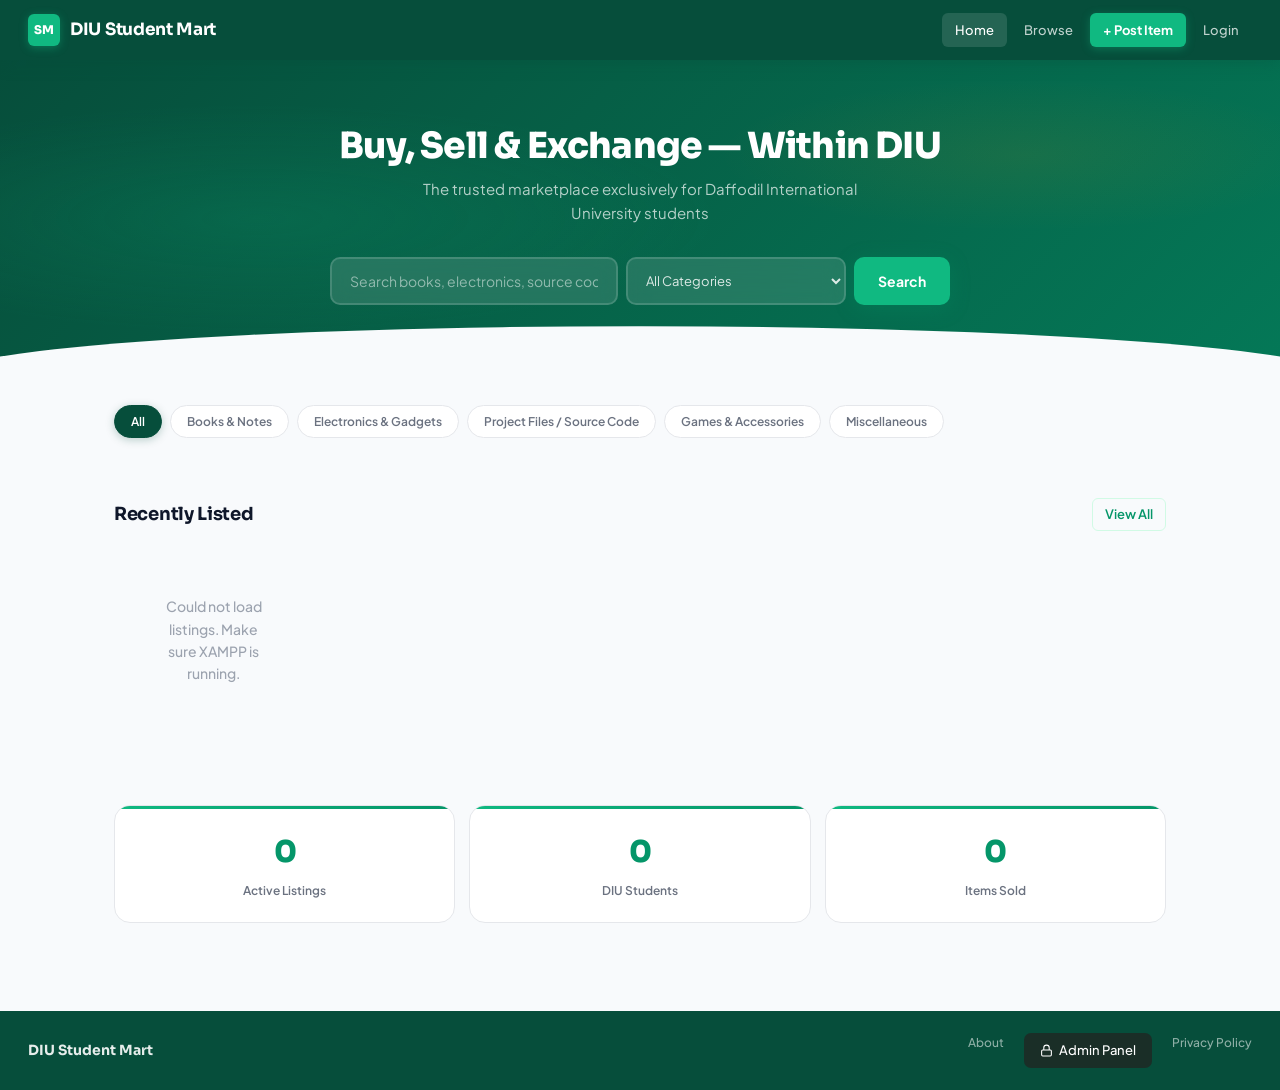
==== commit 25f325c7: "232-35-472 worked on admin-panel and updated the index file" ====
--- a/index.html
+++ b/index.html
@@ -18,7 +18,7 @@
       <a href="Listing.html">Browse</a>
       <a href="post-listing.html" class="btn-post">+ Post Item</a>
       <a href="profile.html" id="nav-profile" style="display:none">Profile</a>
-      <a href="admin.html" id="nav-admin" style="display:none">Admin</a>
+      <a href="admin-panel.html" id="nav-admin" style="display:none">Admin</a>
       <a href="auth.html" id="nav-login">Login</a>
       <a href="#" id="nav-logout" style="display:none" onclick="logout()">Logout</a>
     </div>
@@ -83,7 +83,25 @@
     <div class="footer-logo">DIU Student Mart</div>
     <div class="footer-links">
       <a href="#">About</a>
-      <a href="admin.html">Admin Panel</a>
+      <a href="admin-panel.html" id="footer-admin-btn" style="
+        display: inline-flex;
+        align-items: center;
+        gap: 6px;
+        background: #1a2e27;
+        color: #fff;
+        padding: 7px 16px;
+        border-radius: 7px;
+        font-size: 13px;
+        font-weight: 500;
+        text-decoration: none;
+        transition: background 0.15s;
+      " onmouseover="this.style.background='#1D9E75'" onmouseout="this.style.background='#1a2e27'">
+        <svg width="13" height="13" fill="none" stroke="currentColor" stroke-width="2" viewBox="0 0 24 24">
+          <rect x="3" y="11" width="18" height="11" rx="2" ry="2"/>
+          <path d="M7 11V7a5 5 0 0110 0v4"/>
+        </svg>
+        Admin Panel
+      </a>
       <a href="#">Privacy Policy</a>
     </div>
   </footer>
@@ -94,6 +112,16 @@
   <script>
     window.onload = function() {
       checkLoginStatus();
+
+      /* Show "Admin" nav link only for admin users */
+      var user = (function() {
+        try { return JSON.parse(localStorage.getItem('user') || 'null'); } catch(e) { return null; }
+      })();
+      if (user && user.role === 'admin') {
+        var navAdmin = document.getElementById('nav-admin');
+        if (navAdmin) navAdmin.style.display = '';
+      }
+
       loadHomeListings('', '');
       loadStats();
     };
@@ -102,7 +130,7 @@
       fetch('/diu-student-mart/api/listings.php?action=getAll&cat=' + encodeURIComponent(cat) + '&search=' + encodeURIComponent(search))
         .then(function(res) { return res.json(); })
         .then(function(data) {
-          const grid = document.getElementById('home-grid');
+          var grid = document.getElementById('home-grid');
           if (!data.length) {
             grid.innerHTML = '<div class="empty">No listings found.</div>';
             return;
@@ -110,7 +138,8 @@
           grid.innerHTML = data.slice(0, 8).map(cardHtml).join('');
         })
         .catch(function() {
-          document.getElementById('home-grid').innerHTML = '<div class="empty">Could not load listings. Make sure XAMPP is running.</div>';
+          document.getElementById('home-grid').innerHTML =
+            '<div class="empty">Could not load listings. Make sure XAMPP is running.</div>';
         });
     }
 
@@ -135,8 +164,8 @@
     }
 
     function searchItems() {
-      const q   = document.getElementById('search-input').value.trim();
-      const cat = document.getElementById('search-cat').value;
+      var q   = document.getElementById('search-input').value.trim();
+      var cat = document.getElementById('search-cat').value;
       window.location.href = 'Listing.html?search=' + encodeURIComponent(q) + '&cat=' + encodeURIComponent(cat);
     }
   </script>
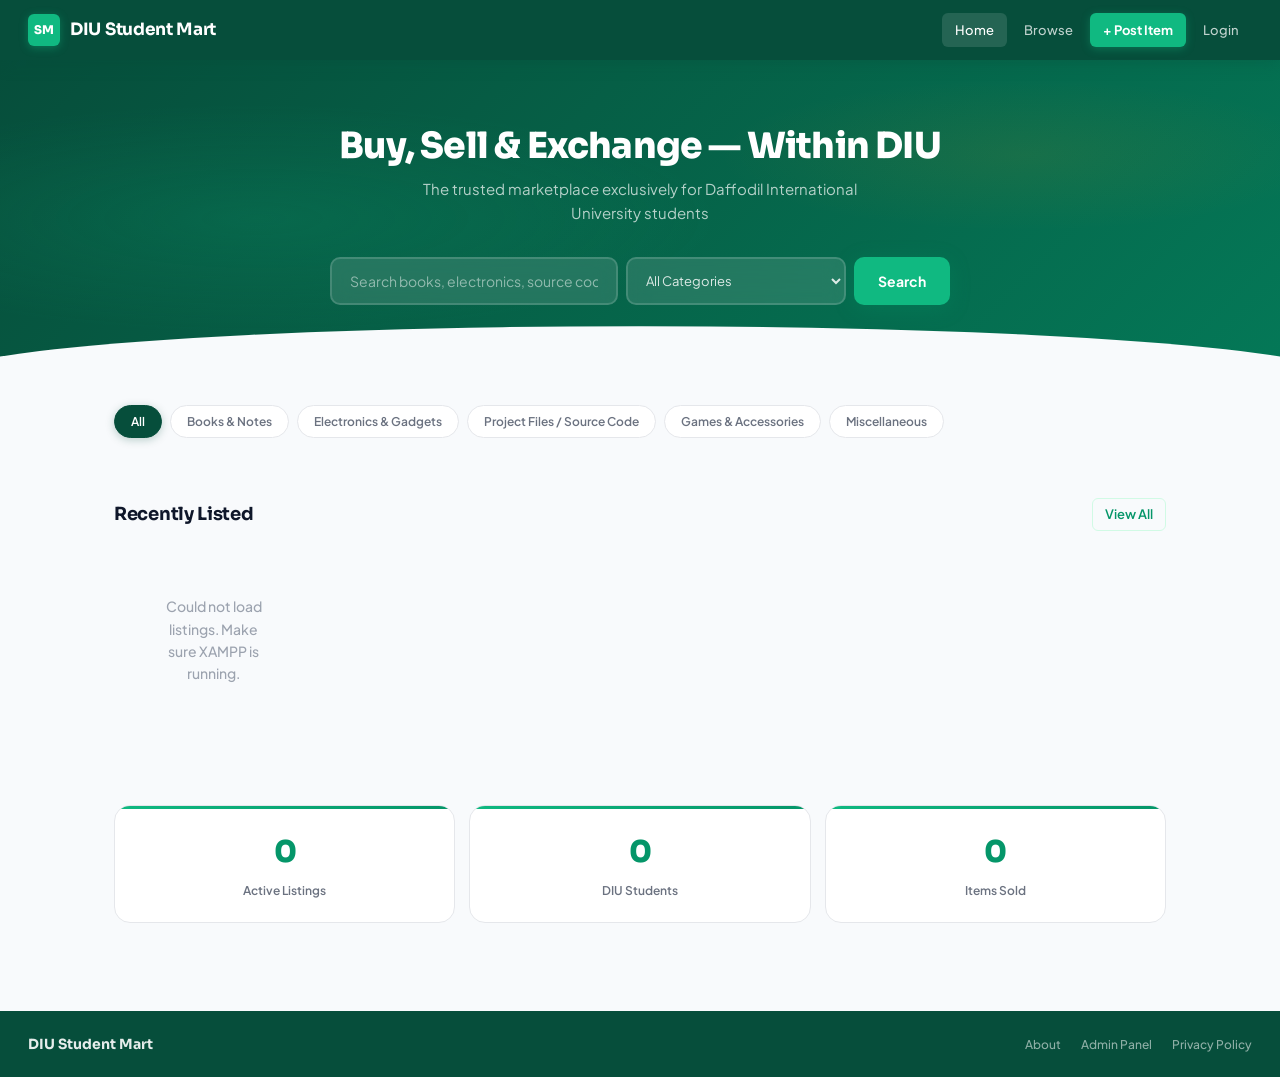
==== commit 05422b1e: "232-35-472 updated the index" ====
--- a/index.html
+++ b/index.html
@@ -18,7 +18,7 @@
       <a href="Listing.html">Browse</a>
       <a href="post-listing.html" class="btn-post">+ Post Item</a>
       <a href="profile.html" id="nav-profile" style="display:none">Profile</a>
-      <a href="admin-panel.html" id="nav-admin" style="display:none">Admin</a>
+      <a href="admin.html" id="nav-admin" style="display:none">Admin</a>
       <a href="auth.html" id="nav-login">Login</a>
       <a href="#" id="nav-logout" style="display:none" onclick="logout()">Logout</a>
     </div>
@@ -83,25 +83,7 @@
     <div class="footer-logo">DIU Student Mart</div>
     <div class="footer-links">
       <a href="#">About</a>
-      <a href="admin-panel.html" id="footer-admin-btn" style="
-        display: inline-flex;
-        align-items: center;
-        gap: 6px;
-        background: #1a2e27;
-        color: #fff;
-        padding: 7px 16px;
-        border-radius: 7px;
-        font-size: 13px;
-        font-weight: 500;
-        text-decoration: none;
-        transition: background 0.15s;
-      " onmouseover="this.style.background='#1D9E75'" onmouseout="this.style.background='#1a2e27'">
-        <svg width="13" height="13" fill="none" stroke="currentColor" stroke-width="2" viewBox="0 0 24 24">
-          <rect x="3" y="11" width="18" height="11" rx="2" ry="2"/>
-          <path d="M7 11V7a5 5 0 0110 0v4"/>
-        </svg>
-        Admin Panel
-      </a>
+      <a href="admin.html">Admin Panel</a>
       <a href="#">Privacy Policy</a>
     </div>
   </footer>
@@ -112,16 +94,6 @@
   <script>
     window.onload = function() {
       checkLoginStatus();
-
-      /* Show "Admin" nav link only for admin users */
-      var user = (function() {
-        try { return JSON.parse(localStorage.getItem('user') || 'null'); } catch(e) { return null; }
-      })();
-      if (user && user.role === 'admin') {
-        var navAdmin = document.getElementById('nav-admin');
-        if (navAdmin) navAdmin.style.display = '';
-      }
-
       loadHomeListings('', '');
       loadStats();
     };
@@ -130,7 +102,7 @@
       fetch('/diu-student-mart/api/listings.php?action=getAll&cat=' + encodeURIComponent(cat) + '&search=' + encodeURIComponent(search))
         .then(function(res) { return res.json(); })
         .then(function(data) {
-          var grid = document.getElementById('home-grid');
+          const grid = document.getElementById('home-grid');
           if (!data.length) {
             grid.innerHTML = '<div class="empty">No listings found.</div>';
             return;
@@ -138,8 +110,7 @@
           grid.innerHTML = data.slice(0, 8).map(cardHtml).join('');
         })
         .catch(function() {
-          document.getElementById('home-grid').innerHTML =
-            '<div class="empty">Could not load listings. Make sure XAMPP is running.</div>';
+          document.getElementById('home-grid').innerHTML = '<div class="empty">Could not load listings. Make sure XAMPP is running.</div>';
         });
     }
 
@@ -164,10 +135,11 @@
     }
 
     function searchItems() {
-      var q   = document.getElementById('search-input').value.trim();
-      var cat = document.getElementById('search-cat').value;
+      const q   = document.getElementById('search-input').value.trim();
+      const cat = document.getElementById('search-cat').value;
       window.location.href = 'Listing.html?search=' + encodeURIComponent(q) + '&cat=' + encodeURIComponent(cat);
     }
   </script>
 </body>
 </html>
+
